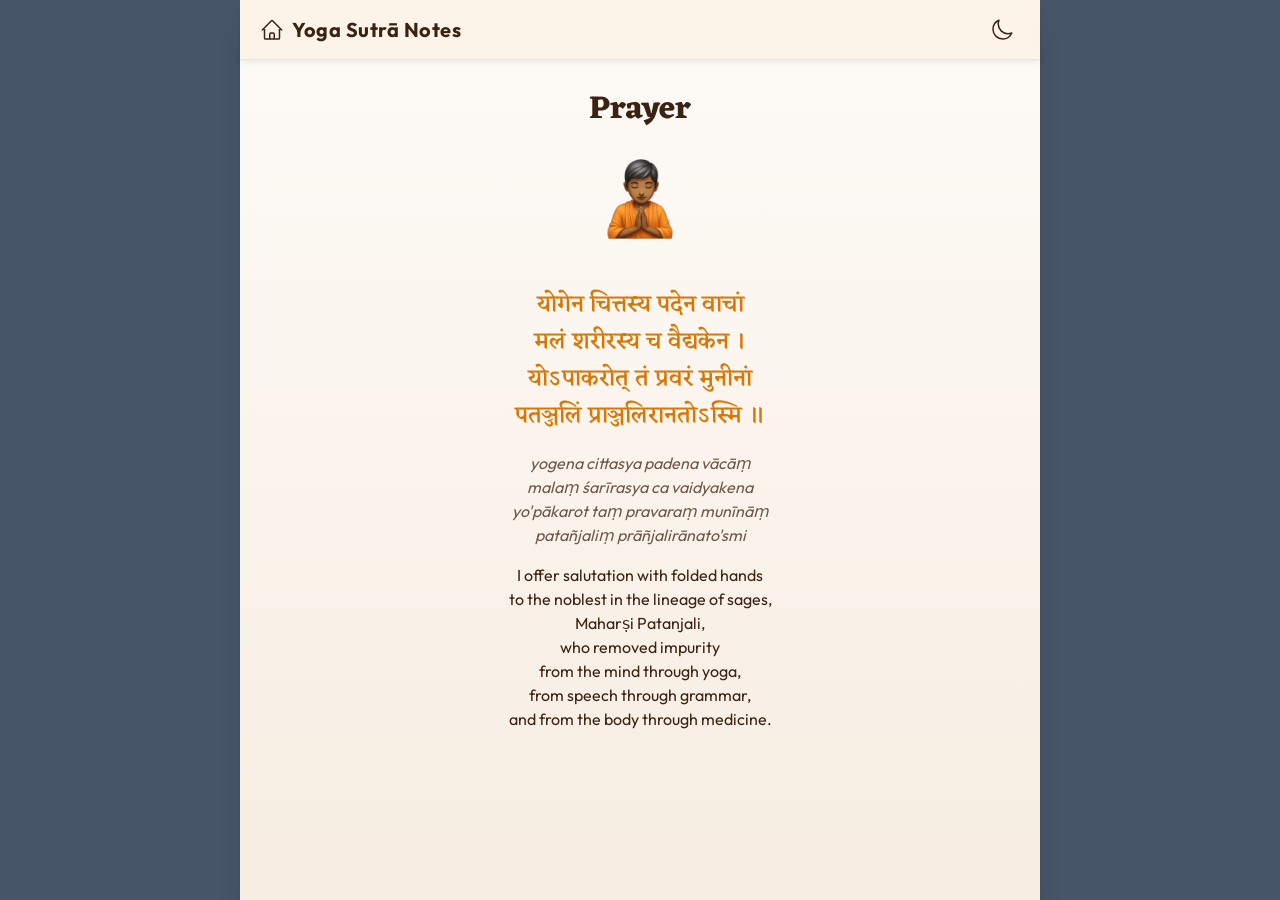
==== prayer.html @ 9cd344ae "Initial commit of Yoga Sutra Notes, html version" ====
<!doctype html>
<html lang="en">

<head>
    <!-- Google tag (gtag.js) --> 
    <script async src="https://www.googletagmanager.com/gtag/js?id=G-GX1XKWJQX5"></script>
    <script>
        window.dataLayer = window.dataLayer || []; 
        function gtag(){dataLayer.push(arguments);}
        gtag('js', new Date());

        gtag('config', 'G-GX1XKWJQX5');
    </script>
    <!-- Google tag (gtag.js) --> 

    <meta charset="UTF-8">
    <meta name="viewport" content="width=device-width, initial-scale=1">
    <title>Yoga Sutrā Notes - Prayer</title>
    <link rel="shortcut icon" href="storage/favicon.png" type="image/x-icon">
    <link rel="stylesheet" href="index.css">
    <script>
        if (localStorage.getItem('darkMode') === 'true') {
            document.documentElement.classList.add('dark');
            document.addEventListener('DOMContentLoaded', () => document.body.classList.add('dark'));
        }
    </script>
    <style>
        .prayer-section {
            margin: 2.5rem 0;
            padding: 0 1rem;
        }

        .prayer-sanskrit {
            font-size: 1.45rem;
            line-height: 1.6;
            margin-bottom: 1rem;
            color: var(--accent);
            font-weight: 500;
        }

        .prayer-iast {
            font-size: 1rem;
            line-height: 1.5;
            color: var(--text-secondary);
            font-style: italic;
            margin-bottom: 1rem;
        }

        .prayer-translation {
            font-size: 1rem;
            line-height: 1.5;
            color: var(--text-primary);
        }

        .divider {
            display: flex;
            align-items: center;
            justify-content: center;
            gap: 1rem;
            color: var(--text-muted);
            margin: 3rem 0;
        }
    </style>
</head>

<body>
    <div class="app-container">
        <header class="sticky-header">
            <a href="index.html" class="header-title">
                <svg xmlns="http://www.w3.org/2000/svg" fill="none" viewBox="0 0 24 24" stroke-width="1.5" stroke="currentColor" style="width: 1.5rem; height: 1.5rem;">
                    <path stroke-linecap="round" stroke-linejoin="round" d="m2.25 12 8.954-8.955c.44-.439 1.152-.439 1.591 0L21.75 12M4.5 9.75v10.125c0 .621.504 1.125 1.125 1.125H9.75v-4.875c0-.621.504-1.125 1.125-1.125h2.25c.621 0 1.125.504 1.125 1.125V21h4.125c.621 0 1.125-.504 1.125-1.125V9.75M8.25 21h8.25" />
                </svg>
                Yoga Sutrā Notes
            </a>
            <div class="header-controls">
                <button class="icon-btn" onclick="toggleTheme()" aria-label="Toggle Theme">
                    <svg class="theme-toggle-dark" xmlns="http://www.w3.org/2000/svg" fill="none" viewBox="0 0 24 24"
                        stroke-width="1.5" stroke="currentColor">
                        <path stroke-linecap="round" stroke-linejoin="round"
                            d="M21.752 15.002A9.72 9.72 0 0 1 18 15.75c-5.385 0-9.75-4.365-9.75-9.75 0-1.33.266-2.597.748-3.752A9.753 9.753 0 0 0 3 11.25C3 16.635 7.365 21 12.75 21a9.753 9.753 0 0 0 9.002-5.998Z" />
                    </svg>
                    <svg class="theme-toggle-light" xmlns="http://www.w3.org/2000/svg" fill="none" viewBox="0 0 24 24" stroke-width="1.5" stroke="currentColor">
                        <path stroke-linecap="round" stroke-linejoin="round" d="M12 3v2.25m6.364.386-1.591 1.591M21 12h-2.25m-.386 6.364-1.591-1.591M12 18.75V21m-4.773-4.227-1.591 1.591M5.25 12H3m4.227-4.773L5.636 5.636M15.75 12a3.75 3.75 0 1 1-7.5 0 3.75 3.75 0 0 1 7.5 0Z" />
                    </svg>
                </button>
            </div>
        </header>

        <main style="flex: 1; padding: 1.5rem; text-align: center; max-width: 650px; margin: 0 auto; width: 100%;">
            <div
                style="display: flex; align-items: center; justify-content: center; gap: 0.5rem; margin-bottom: 1.5rem;">
                
                <h1 class="font-eczar" style="font-size: 2rem; margin: 0;">Prayer</h1>
            </div>

            <div style="margin: 1.5rem 0;">
                <img src="storage/pray.png" alt="Meditating Silhouette" style="width: 80px; height: auto;">
            </div>

            <!-- Prayer 1
        <section class="prayer-section">
            <div class="prayer-sanskrit font-eczar">
                ॐ नमः प्रणवार्थाय शुद्धज्ञानैक मूर्तये ।<br>
                निर्मलाय प्रशान्ताय दक्षिणामूर्तये नमः ॥
            </div>
            <div class="prayer-iast">
                Om namaḥ praṇavārthāya śuddhajñānaika mūrtaye<br>
                nirmalāya praśāntāya dakṣiṇāmūrtaye namaḥ
            </div>
            <div class="prayer-translation">
                Salutations to the embodiment of Praṇava (Om),<br>
                the personification of the pure, non-dual knowledge,<br>
                stainless and tranquil,<br>
                salutations to Śrī Dakṣinamurti<br>
                (an aspect of Lord Śiva as a Guru).
            </div>
        </section> -->


            <!-- Prayer 2 -->
            <section class="prayer-section">
                <div class="prayer-sanskrit font-eczar">
                    योगेन चित्तस्य पदेन वाचां<br>
                    मलं शरीरस्य च वैद्यकेन ।<br>
                    योऽपाकरोत् तं प्रवरं मुनीनां<br>
                    पतञ्जलिं प्राञ्जलिरानतोऽस्मि ॥
                </div>
                <div class="prayer-iast">
                    yogena cittasya padena vācāṃ<br>
                    malaṃ śarīrasya ca vaidyakena<br>
                    yo'pākarot taṃ pravaraṃ munīnāṃ<br>
                    patañjaliṃ prāñjalirānato'smi
                </div>
                <div class="prayer-translation">
                    I offer salutation with folded hands<br>
                    to the noblest in the lineage of sages,<br>
                    Maharṣi Patanjali,<br>
                    who removed impurity<br>
                    from the mind through yoga,<br>
                    from speech through grammar,<br>
                    and from the body through medicine.
                </div>
            </section>


        </main>
    </div>

    <script>
        function toggleTheme() {
            const isDark = document.body.classList.toggle('dark');
            document.documentElement.classList.toggle('dark', isDark);
            localStorage.setItem('darkMode', isDark);
        }
    </script>
</body>

</html>
---- index.css ----
@import url('https://fonts.googleapis.com/css2?family=Eczar:wght@400..800&family=Outfit:wght@300;400;500;600;700;800&family=Ephesis&family=Bubblegum+Sans&display=swap');

:root {
    /* Color Palette - Light Mode (Grounding terracotta, warm sand, soft cream) */
    --bg-base: #fdfbf7;
    --bg-card: #ffffff;
    --bg-accent: #f7ede2;
    --bg-header: rgba(253, 243, 231, 0.85);
    
    --border-color: #e5e5e5;
    --text-primary: #3b2314;
    --text-secondary: #6e584a;
    --text-muted: #9c8a7e;
    
    --color-orange-light: #ffedd5;
    --color-orange-medium: #f97316;
    --color-orange-dark: #c2410c;
    
    --accent: #d97706;
    --accent-hover: #b45309;
    --accent-bg: #fef3c7;
    
    --shadow-sm: 0 1px 2px 0 rgba(0, 0, 0, 0.05);
    --shadow-md: 0 4px 6px -1px rgba(0, 0, 0, 0.05), 0 2px 4px -1px rgba(0, 0, 0, 0.03);
    --shadow-lg: 0 10px 15px -3px rgba(0, 0, 0, 0.08), 0 4px 6px -2px rgba(0, 0, 0, 0.04);
    
    --font-sans: 'Outfit', -apple-system, BlinkMacSystemFont, "Segoe UI", Roboto, sans-serif;
    --font-serif: 'Eczar', Georgia, serif;
    
    --transition-fast: 0.15s ease;
    --transition-normal: 0.3s cubic-bezier(0.4, 0, 0.2, 1);
    
    --font-scale: 1;
}

body.dark {
    /* Color Palette - Dark Mode (Deep cosmic charcoal, glowing embers) */
    --bg-base: #0f172a;
    --bg-card: #1e293b;
    --bg-accent: #334155;
    --bg-header: rgba(30, 41, 59, 0.85);
    
    --border-color: #334155;
    --text-primary: #f8fafc;
    --text-secondary: #cbd5e1;
    --text-muted: #94a3b8;
    
    --color-orange-light: #334155;
    --color-orange-medium: #fbbf24;
    --color-orange-dark: #f59e0b;
    
    --accent: #fbbf24;
    --accent-hover: #f59e0b;
    --accent-bg: #451a03;
    
    --shadow-sm: 0 1px 2px 0 rgba(0, 0, 0, 0.5);
    --shadow-md: 0 4px 6px -1px rgba(0, 0, 0, 0.3), 0 2px 4px -1px rgba(0, 0, 0, 0.2);
    --shadow-lg: 0 10px 15px -3px rgba(0, 0, 0, 0.4), 0 4px 6px -2px rgba(0, 0, 0, 0.3);
}

/* Global Reset & Base Styles */
* {
    box-sizing: border-box;
    margin: 0;
    padding: 0;
}

html, body {
    height: 100%;
    scroll-behavior: smooth;
}

body {
    font-family: var(--font-sans);
    background-color: #475569; /* matching original dark outer wrapper background */
    color: var(--text-primary);
    line-height: 1.6;
    transition: background-color var(--transition-normal), color var(--transition-normal);
}

/* Main Container Wrapper - limits width like original sm:w-4/5 md:w-3/5 */
.app-container {
    max-width: 800px;
    margin: 0 auto;
    min-height: 100vh;
    background: linear-gradient(180deg, var(--bg-base) 0%, var(--bg-accent) 100%);
    box-shadow: 0 20px 25px -5px rgba(0, 0, 0, 0.15), 0 10px 10px -5px rgba(0, 0, 0, 0.04);
    display: flex;
    flex-direction: column;
    position: relative;
    padding-bottom: 2rem;
    transition: background var(--transition-normal);
}

/* Header & Sticky Elements */
.sticky-header {
    position: sticky;
    top: 0;
    z-index: 100;
    background-color: var(--bg-header);
    backdrop-filter: blur(12px);
    border-bottom: 1px solid var(--border-color);
    padding: 0.75rem 1.25rem;
    display: flex;
    align-items: center;
    justify-content: space-between;
    box-shadow: var(--shadow-md);
    transition: background-color var(--transition-normal), border-color var(--transition-normal);
}

.header-title {
    font-size: 1.25rem;
    font-weight: 700;
    color: var(--text-primary);
    text-decoration: none;
    letter-spacing: 0.025em;
    display: flex;
    align-items: center;
    gap: 0.5rem;
}

.header-controls {
    display: flex;
    align-items: center;
    gap: 0.75rem;
}

/* Navigation Icon Button */
.icon-btn {
    background: none;
    border: none;
    cursor: pointer;
    color: var(--text-primary);
    display: flex;
    align-items: center;
    justify-content: center;
    padding: 0.35rem;
    border-radius: 50%;
    transition: background-color var(--transition-fast), transform var(--transition-fast);
}

.icon-btn:hover {
    background-color: var(--border-color);
    transform: scale(1.05);
}

.icon-btn svg {
    width: 1.5rem;
    height: 1.5rem;
    stroke: currentColor;
    fill: none;
}

/* Dark Mode Icon Specifics */
body.dark .theme-toggle-dark {
    display: none;
}
body:not(.dark) .theme-toggle-light {
    display: none;
}

/* Typography styles */
.font-eczar {
    font-family: var(--font-serif);
}

.font-bubblegum {
    font-family: 'Bubblegum Sans', sans-serif;
}

.font-ephesis {
    font-family: 'Ephesis', cursive;
}

/* Button & Forms */
.btn {
    display: inline-flex;
    align-items: center;
    justify-content: center;
    padding: 0.5rem 1rem;
    font-size: 0.875rem;
    font-weight: 600;
    border-radius: 0.5rem;
    border: 1px solid var(--border-color);
    background-color: var(--bg-card);
    color: var(--text-primary);
    cursor: pointer;
    box-shadow: var(--shadow-sm);
    transition: all var(--transition-fast);
}

.btn:hover {
    background-color: var(--border-color);
    border-color: var(--text-muted);
}

.btn-accent {
    background-color: var(--accent);
    color: #ffffff;
    border-color: var(--accent);
}

.btn-accent:hover {
    background-color: var(--accent-hover);
    border-color: var(--accent-hover);
    color: #ffffff;
}

/* Cards & Lists */
.card-list {
    list-style: none;
    padding: 1.5rem 1.25rem;
    display: flex;
    flex-direction: column;
    gap: 1rem;
}

.card-item {
    background-color: var(--bg-card);
    border: 1px solid var(--border-color);
    border-radius: 0.75rem;
    padding: 1.25rem;
    box-shadow: var(--shadow-sm);
    transition: transform var(--transition-normal), box-shadow var(--transition-normal);
}

.card-item:hover {
    transform: translateY(-2px);
    box-shadow: var(--shadow-md);
}

.card-link {
    text-decoration: none;
    color: var(--color-orange-dark);
    font-weight: 700;
    font-size: 1.15rem;
    display: inline-flex;
    align-items: center;
    gap: 0.5rem;
    margin-bottom: 0.25rem;
    transition: color var(--transition-fast);
}

body.dark .card-link {
    color: var(--color-orange-medium);
}

.card-link:hover {
    text-decoration: underline;
}

.card-desc {
    color: var(--text-secondary);
    font-style: italic;
    font-size: 0.95rem;
}

/* Modals & Dialogs */
.modal-overlay {
    position: fixed;
    inset: 0;
    z-index: 1000;
    background-color: rgba(15, 23, 42, 0.6);
    backdrop-filter: blur(4px);
    display: flex;
    align-items: center;
    justify-content: center;
    opacity: 0;
    pointer-events: none;
    transition: opacity var(--transition-normal);
}

.modal-overlay.active {
    opacity: 1;
    pointer-events: auto;
}

.modal-content {
    background-color: var(--bg-card);
    border: 1px solid var(--border-color);
    border-radius: 1rem;
    width: 90%;
    max-width: 450px;
    padding: 1.5rem;
    box-shadow: var(--shadow-lg);
    position: relative;
    transform: scale(0.9);
    transition: transform var(--transition-normal);
}

.modal-overlay.active .modal-content {
    transform: scale(1);
}

.modal-header {
    display: flex;
    justify-content: space-between;
    align-items: center;
    border-bottom: 1px solid var(--border-color);
    padding-bottom: 0.75rem;
    margin-bottom: 1rem;
}

.modal-title {
    font-size: 1.25rem;
    font-weight: 700;
}

.modal-body {
    display: flex;
    flex-direction: column;
    gap: 0.75rem;
}

.modal-footer {
    display: flex;
    gap: 0.5rem;
    justify-content: flex-end;
    margin-top: 1.5rem;
    border-top: 1px solid var(--border-color);
    padding-top: 0.75rem;
}

/* Form Styles */
.form-group {
    margin-bottom: 1.25rem;
    text-align: left;
}

.form-label {
    display: block;
    font-size: 0.875rem;
    font-weight: 500;
    margin-bottom: 0.35rem;
    color: var(--text-secondary);
}

.form-control {
    width: 100%;
    padding: 0.65rem 0.75rem;
    font-family: var(--font-sans);
    font-size: 0.95rem;
    background-color: var(--bg-base);
    color: var(--text-primary);
    border: 1px solid var(--border-color);
    border-radius: 0.375rem;
    outline: none;
    transition: border-color var(--transition-fast), box-shadow var(--transition-fast);
}

.form-control:focus {
    border-color: var(--accent);
    box-shadow: 0 0 0 2px var(--accent-bg);
}

.checkbox-group {
    display: flex;
    align-items: flex-start;
    gap: 0.5rem;
    cursor: pointer;
    font-size: 0.9rem;
    color: var(--text-secondary);
    margin-top: 0.5rem;
}

.checkbox-group input {
    margin-top: 0.2rem;
}

/* Responsive Utilities */
@media (max-width: 600px) {
    .app-container {
        padding: 0;
    }
}
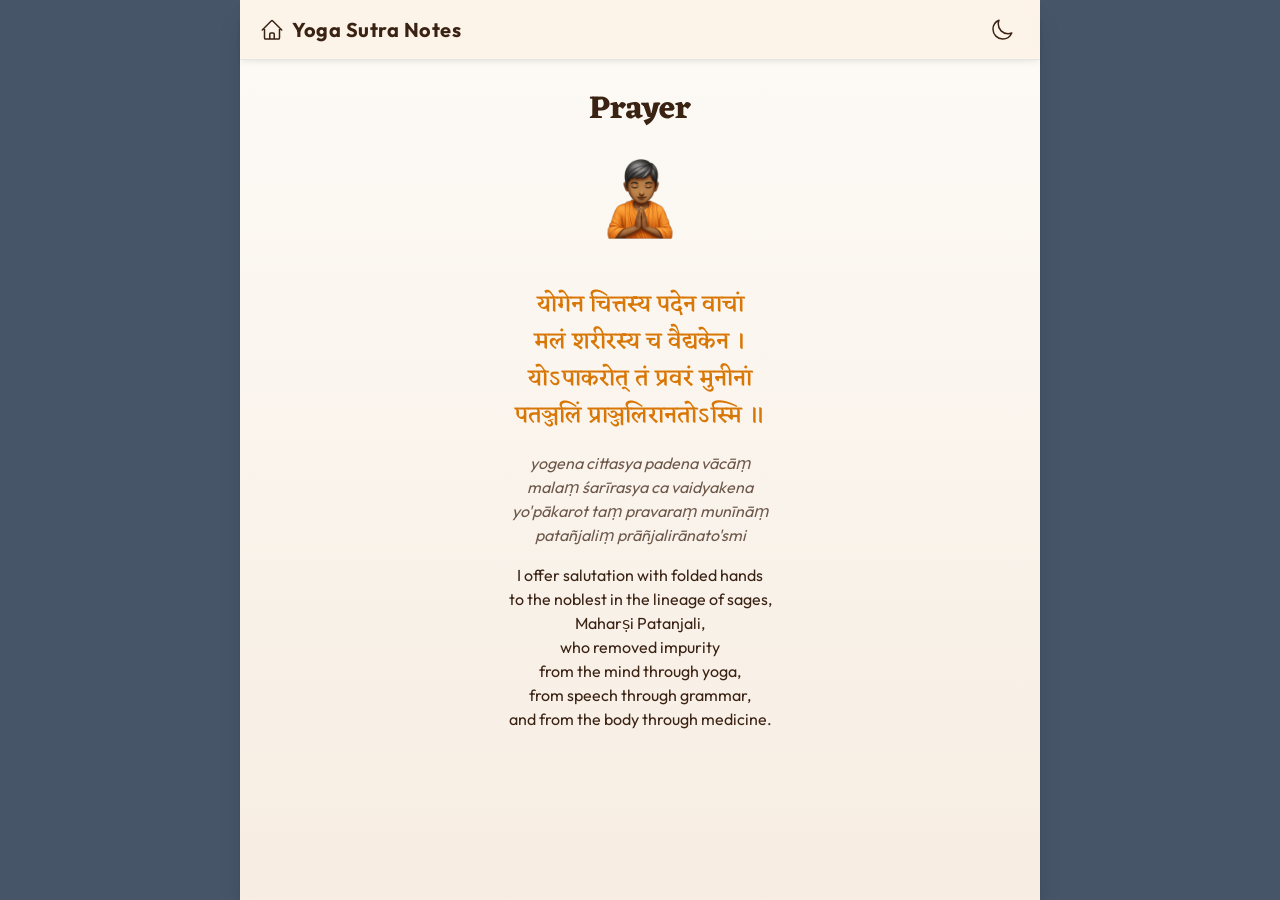
==== commit bcacc7ed: "cosmetic changes" ====
--- a/prayer.html
+++ b/prayer.html
@@ -70,7 +70,7 @@
                 <svg xmlns="http://www.w3.org/2000/svg" fill="none" viewBox="0 0 24 24" stroke-width="1.5" stroke="currentColor" style="width: 1.5rem; height: 1.5rem;">
                     <path stroke-linecap="round" stroke-linejoin="round" d="m2.25 12 8.954-8.955c.44-.439 1.152-.439 1.591 0L21.75 12M4.5 9.75v10.125c0 .621.504 1.125 1.125 1.125H9.75v-4.875c0-.621.504-1.125 1.125-1.125h2.25c.621 0 1.125.504 1.125 1.125V21h4.125c.621 0 1.125-.504 1.125-1.125V9.75M8.25 21h8.25" />
                 </svg>
-                Yoga Sutrā Notes
+                Yoga Sutra Notes
             </a>
             <div class="header-controls">
                 <button class="icon-btn" onclick="toggleTheme()" aria-label="Toggle Theme">
